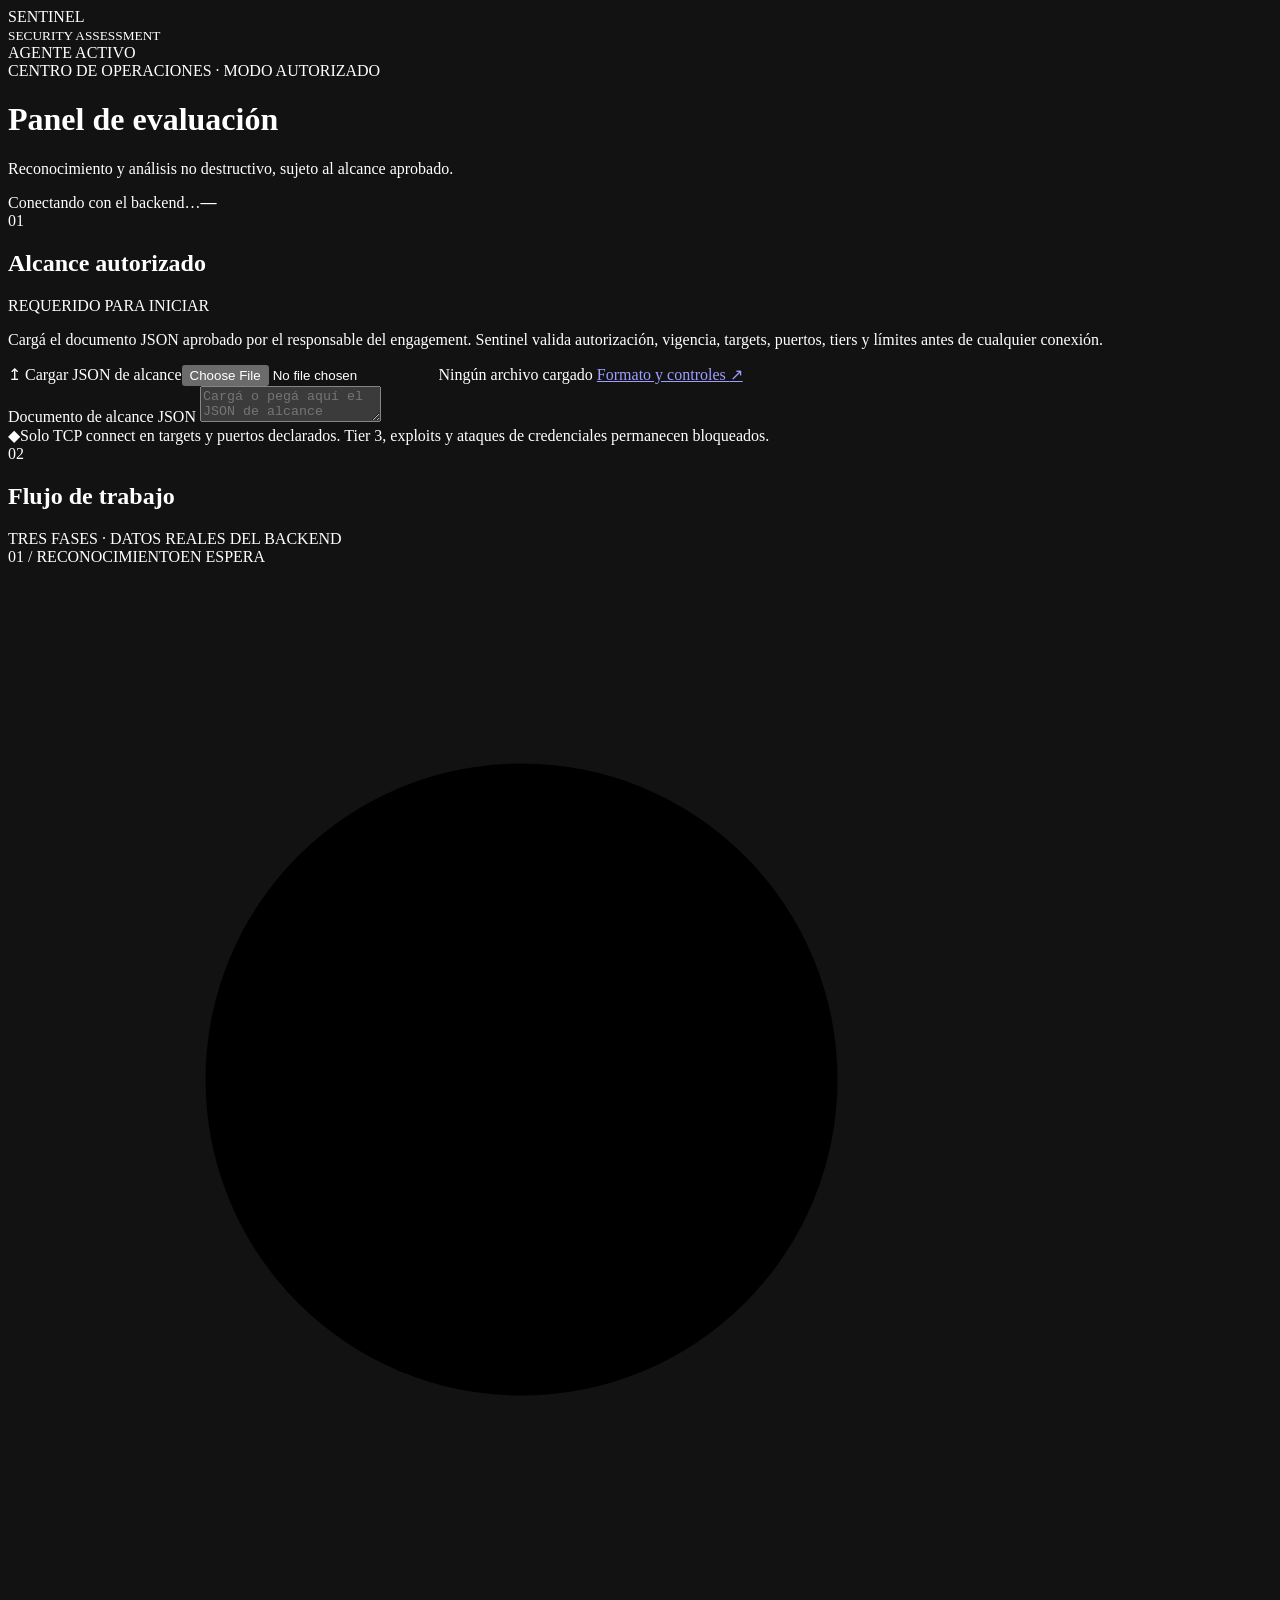
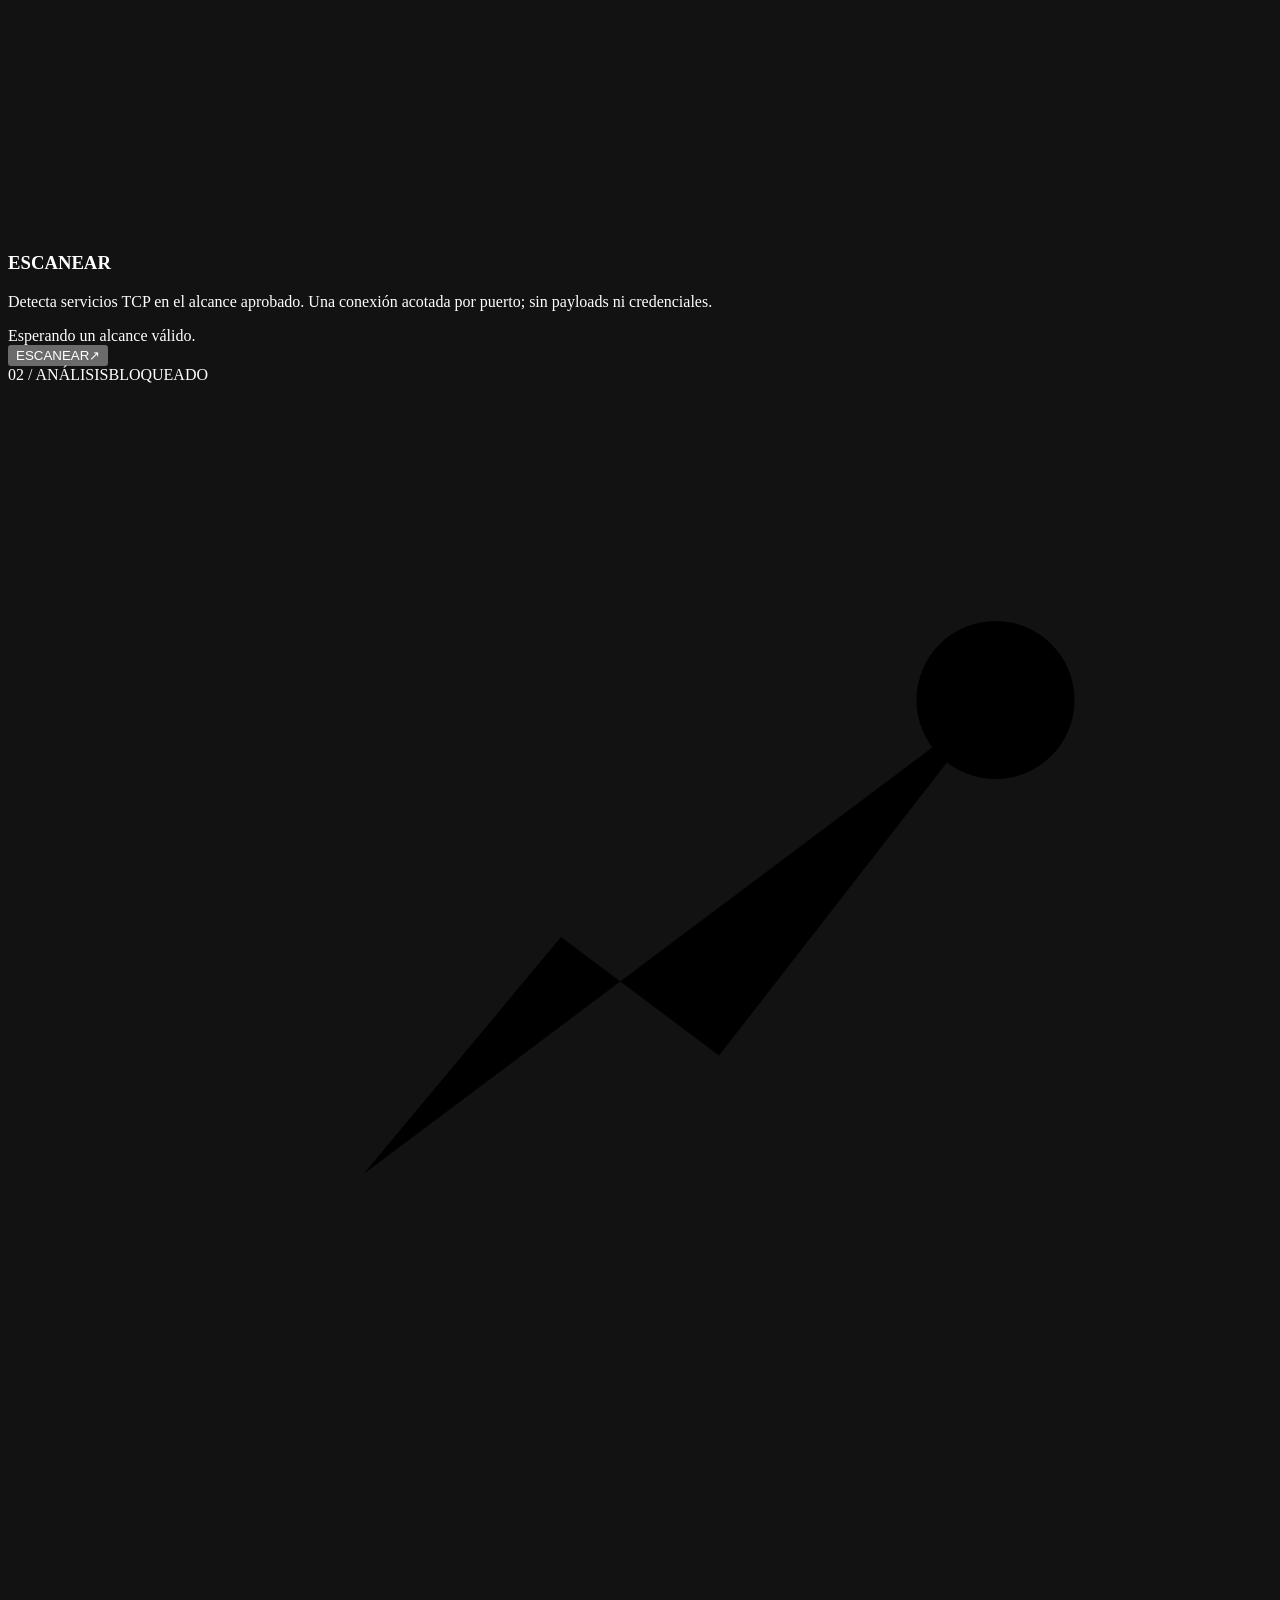
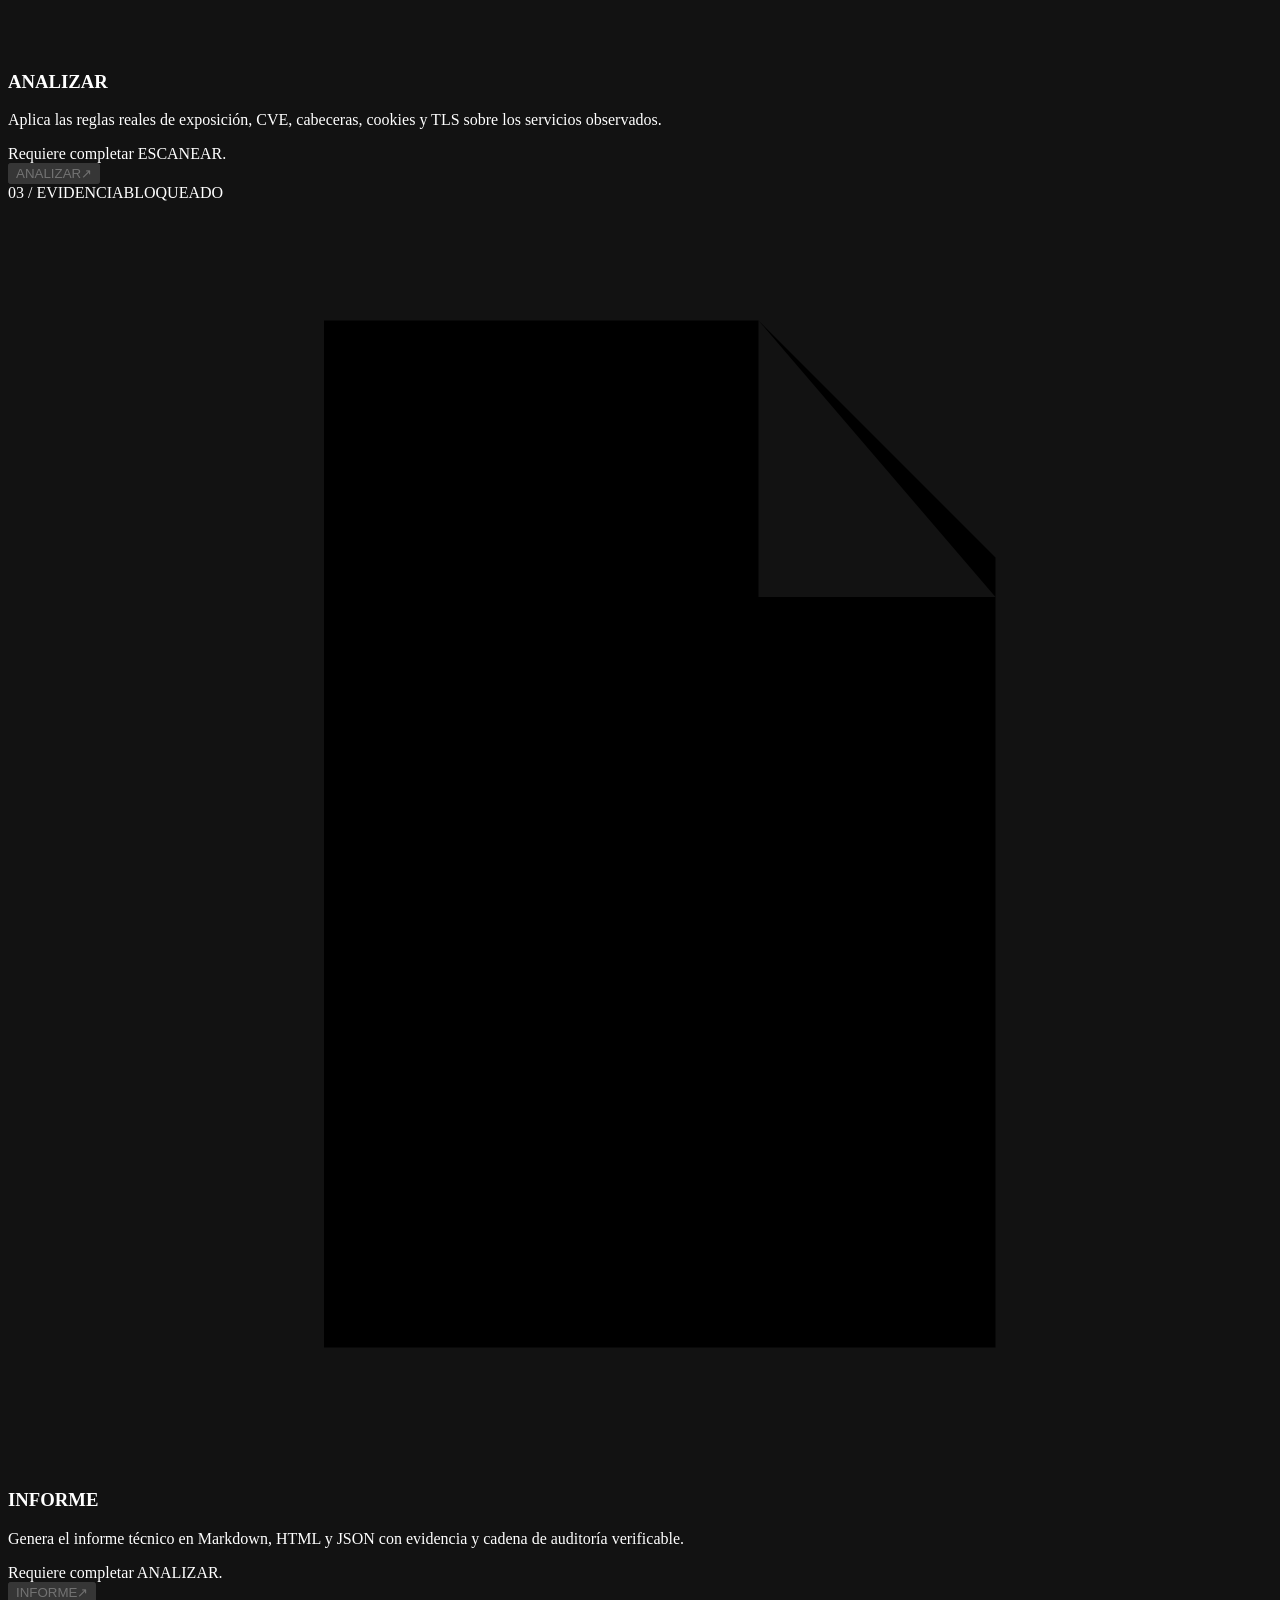
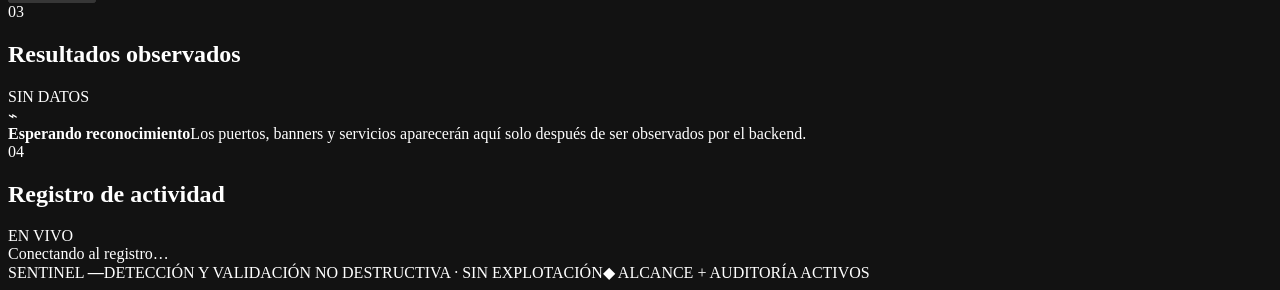
==== sentinel/web/index.html @ fcb8a3c2 "Implement Sentinel security assessment agent and web UI Co-authored-by: arena-agent <297053741+arena" ====
<!doctype html>
<html lang="es">
<head>
  <meta charset="utf-8">
  <meta name="viewport" content="width=device-width, initial-scale=1">
  <meta name="color-scheme" content="dark">
  <title>Sentinel · Centro de operaciones</title>
  <link rel="stylesheet" href="/app.css">
  <script src="/app.js" defer></script>
</head>
<body>
  <div class="app-shell">
    <aside class="rail" aria-label="Identidad del agente">
      <div class="brand-mark" aria-hidden="true"><span></span><span></span><span></span><span></span></div>
      <div class="rail-label">SENTINEL<br><small>SECURITY ASSESSMENT</small></div>
      <div class="rail-bottom"><span class="rail-dot"></span><span>AGENTE ACTIVO</span></div>
    </aside>

    <main class="main">
      <header class="topbar">
        <div>
          <div class="eyebrow"><span class="pulse"></span> CENTRO DE OPERACIONES · MODO AUTORIZADO</div>
          <h1>Panel de evaluación</h1>
          <p class="subtitle">Reconocimiento y análisis no destructivo, sujeto al alcance aprobado.</p>
        </div>
        <div class="system-chip"><span class="status-dot" id="server-dot"></span><span id="server-status">Conectando con el backend…</span><b id="version-label">—</b></div>
      </header>

      <section class="scope-panel panel" aria-labelledby="scope-title">
        <div class="section-heading">
          <div><span class="step">01</span><h2 id="scope-title">Alcance autorizado</h2></div>
          <span class="micro-label">REQUERIDO PARA INICIAR</span>
        </div>
        <p class="section-copy">Cargá el documento JSON aprobado por el responsable del engagement. Sentinel valida autorización, vigencia, targets, puertos, tiers y límites antes de cualquier conexión.</p>
        <div class="scope-input-row">
          <label class="file-picker" for="scope-file"><span class="file-icon" aria-hidden="true">↥</span> Cargar JSON de alcance<input id="scope-file" type="file" accept="application/json,.json"></label>
          <span class="file-name" id="file-name">Ningún archivo cargado</span>
          <a class="text-link" href="/scope-help" target="_blank" rel="noreferrer">Formato y controles <span aria-hidden="true">↗</span></a>
        </div>
        <label class="sr-only" for="scope-json">Documento de alcance JSON</label>
        <textarea id="scope-json" spellcheck="false" autocapitalize="off" autocomplete="off" placeholder="Cargá o pegá aquí el JSON de alcance autorizado. Debe incluir authorization.authorized=true, reference, approved_by, período vigente y targets/puertos específicos. No se inicia ninguna conexión hasta pulsar ESCANEAR."></textarea>
        <div class="scope-foot"><span class="shield-icon" aria-hidden="true">◆</span><span>Solo TCP connect en targets y puertos declarados. Tier 3, exploits y ataques de credenciales permanecen bloqueados.</span></div>
      </section>

      <section class="workflow" aria-label="Flujo de evaluación">
        <div class="workflow-head"><div><span class="step">02</span><h2>Flujo de trabajo</h2></div><span class="micro-label">TRES FASES · DATOS REALES DEL BACKEND</span></div>
        <div class="actions-grid">
          <article class="action-card" id="card-scan">
            <div class="action-top"><span class="action-index">01 / RECONOCIMIENTO</span><span class="state-pill idle" id="scan-state">EN ESPERA</span></div>
            <div class="action-icon scan-icon" aria-hidden="true"><svg viewBox="0 0 32 32"><circle cx="13" cy="13" r="8"/><path d="m19 19 7 7M13 2v4M2 13h4M22 13h4M13 20v4"/></svg></div>
            <h3>ESCANEAR</h3>
            <p>Detecta servicios TCP en el alcance aprobado. Una conexión acotada por puerto; sin payloads ni credenciales.</p>
            <div class="card-result" id="scan-result">Esperando un alcance válido.</div>
            <button class="primary-action" id="scan-button" type="button"><span>ESCANEAR</span><span aria-hidden="true">↗</span></button>
          </article>

          <article class="action-card" id="card-analyze">
            <div class="action-top"><span class="action-index">02 / ANÁLISIS</span><span class="state-pill idle" id="analyze-state">BLOQUEADO</span></div>
            <div class="action-icon analyze-icon" aria-hidden="true"><svg viewBox="0 0 32 32"><path d="M5 25V7m0 18h23M9 20l5-6 4 3 7-9"/><circle cx="25" cy="8" r="2"/></svg></div>
            <h3>ANALIZAR</h3>
            <p>Aplica las reglas reales de exposición, CVE, cabeceras, cookies y TLS sobre los servicios observados.</p>
            <div class="card-result" id="analyze-result">Requiere completar ESCANEAR.</div>
            <button class="primary-action secondary-action" id="analyze-button" type="button" disabled><span>ANALIZAR</span><span aria-hidden="true">↗</span></button>
          </article>

          <article class="action-card" id="card-report">
            <div class="action-top"><span class="action-index">03 / EVIDENCIA</span><span class="state-pill idle" id="report-state">BLOQUEADO</span></div>
            <div class="action-icon report-icon" aria-hidden="true"><svg viewBox="0 0 32 32"><path d="M8 3h11l6 6v20H8zM19 3v7h6M12 16h9M12 21h9M12 26h6"/></svg></div>
            <h3>INFORME</h3>
            <p>Genera el informe técnico en Markdown, HTML y JSON con evidencia y cadena de auditoría verificable.</p>
            <div class="card-result" id="report-result">Requiere completar ANALIZAR.</div>
            <button class="primary-action secondary-action" id="report-button" type="button" disabled><span>INFORME</span><span aria-hidden="true">↗</span></button>
          </article>
        </div>
      </section>

      <section class="results-grid">
        <article class="panel result-panel">
          <div class="section-heading"><div><span class="step">03</span><h2>Resultados observados</h2></div><span class="micro-label" id="result-meta">SIN DATOS</span></div>
          <div id="results-content" class="empty-state"><div class="empty-glyph" aria-hidden="true">⌁</div><strong>Esperando reconocimiento</strong><span>Los puertos, banners y servicios aparecerán aquí solo después de ser observados por el backend.</span></div>
        </article>
        <article class="panel activity-panel">
          <div class="section-heading"><div><span class="step">04</span><h2>Registro de actividad</h2></div><span class="live-label"><i></i> EN VIVO</span></div>
          <div id="activity-list" class="activity-list"><div class="activity-empty">Conectando al registro…</div></div>
        </article>
      </section>

      <section class="panel report-panel" id="report-panel" hidden>
        <div class="section-heading report-heading"><div><span class="step">05</span><h2>Informe técnico</h2><span class="report-id" id="report-id"></span></div><div id="download-links" class="download-links"></div></div>
        <div class="report-frame-wrap"><iframe id="report-frame" title="Vista previa del informe Sentinel" sandbox=""></iframe></div>
      </section>

      <footer><span>SENTINEL <b id="footer-version">—</b></span><span>DETECCIÓN Y VALIDACIÓN NO DESTRUCTIVA · SIN EXPLOTACIÓN</span><span class="footer-lock">◆ ALCANCE + AUDITORÍA ACTIVOS</span></footer>
    </main>
  </div>
  <div class="toast" id="toast" role="status" aria-live="polite"></div>
</body>
</html>
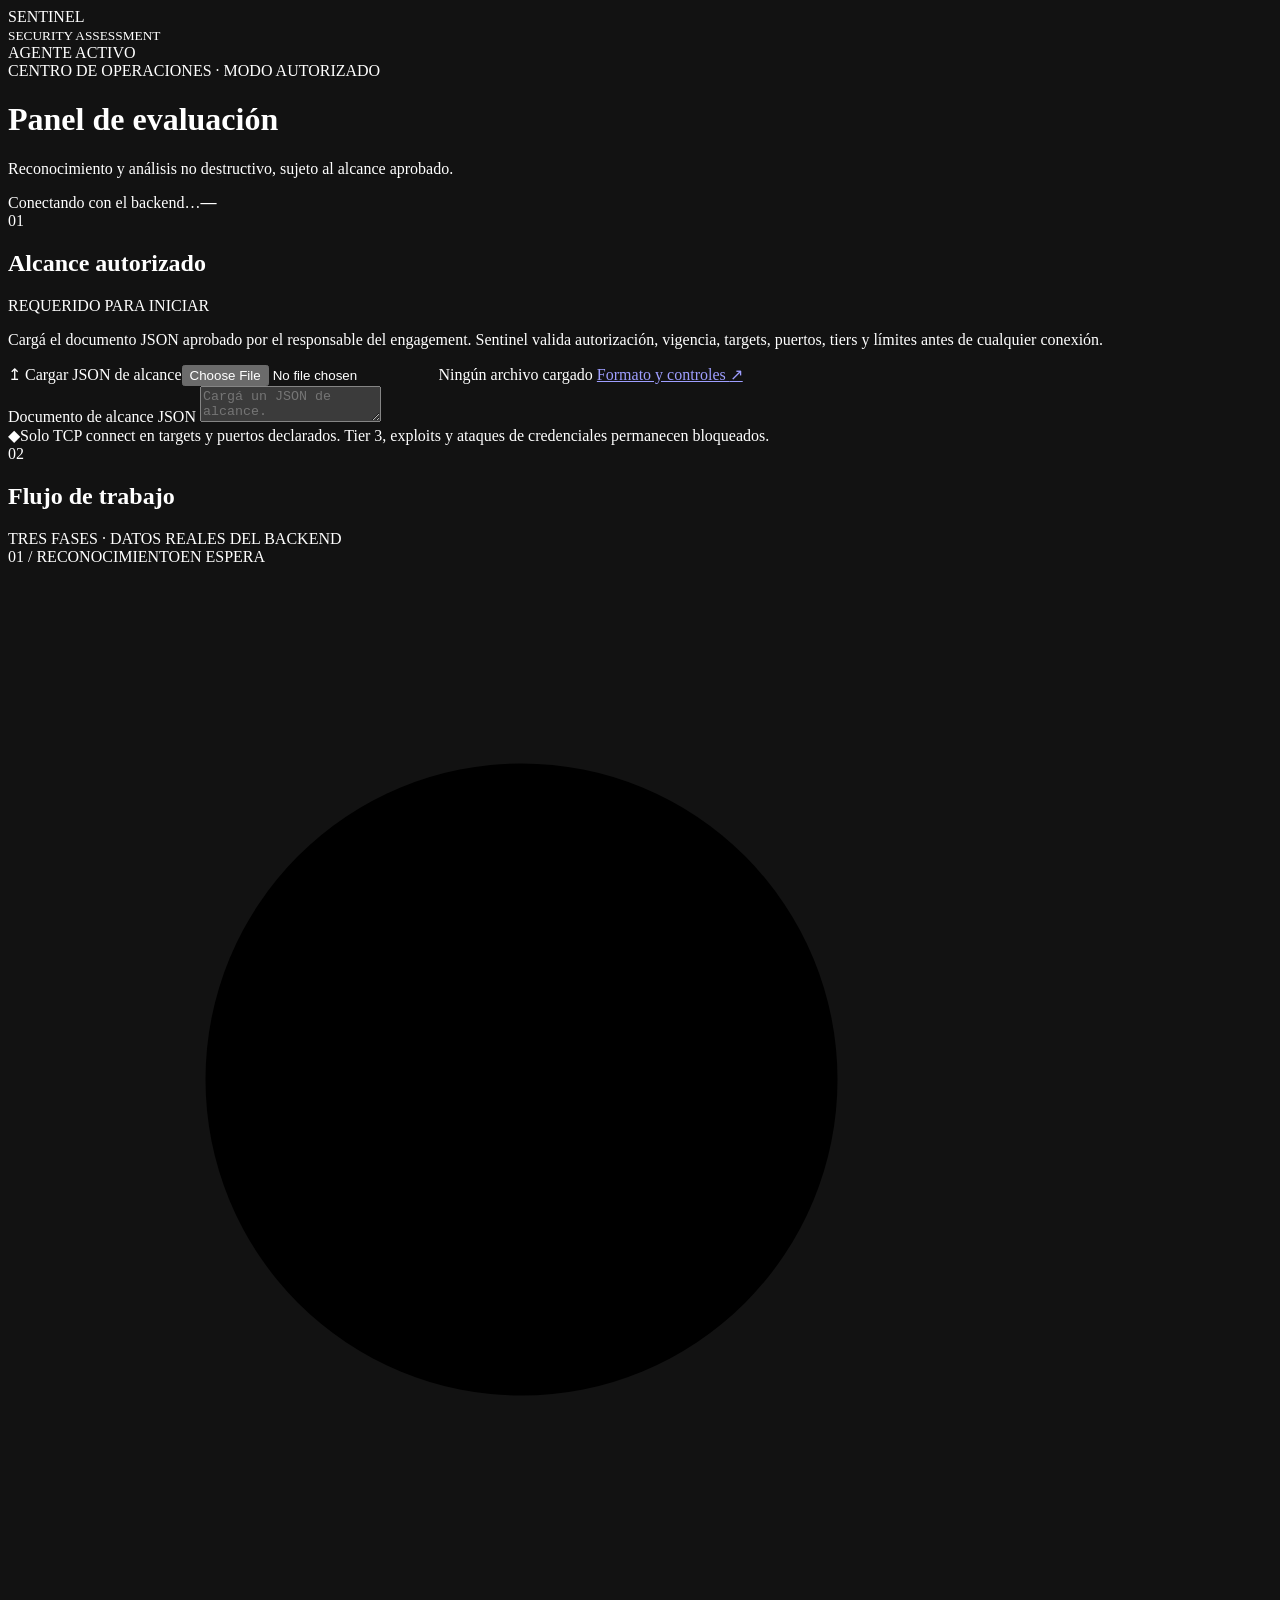
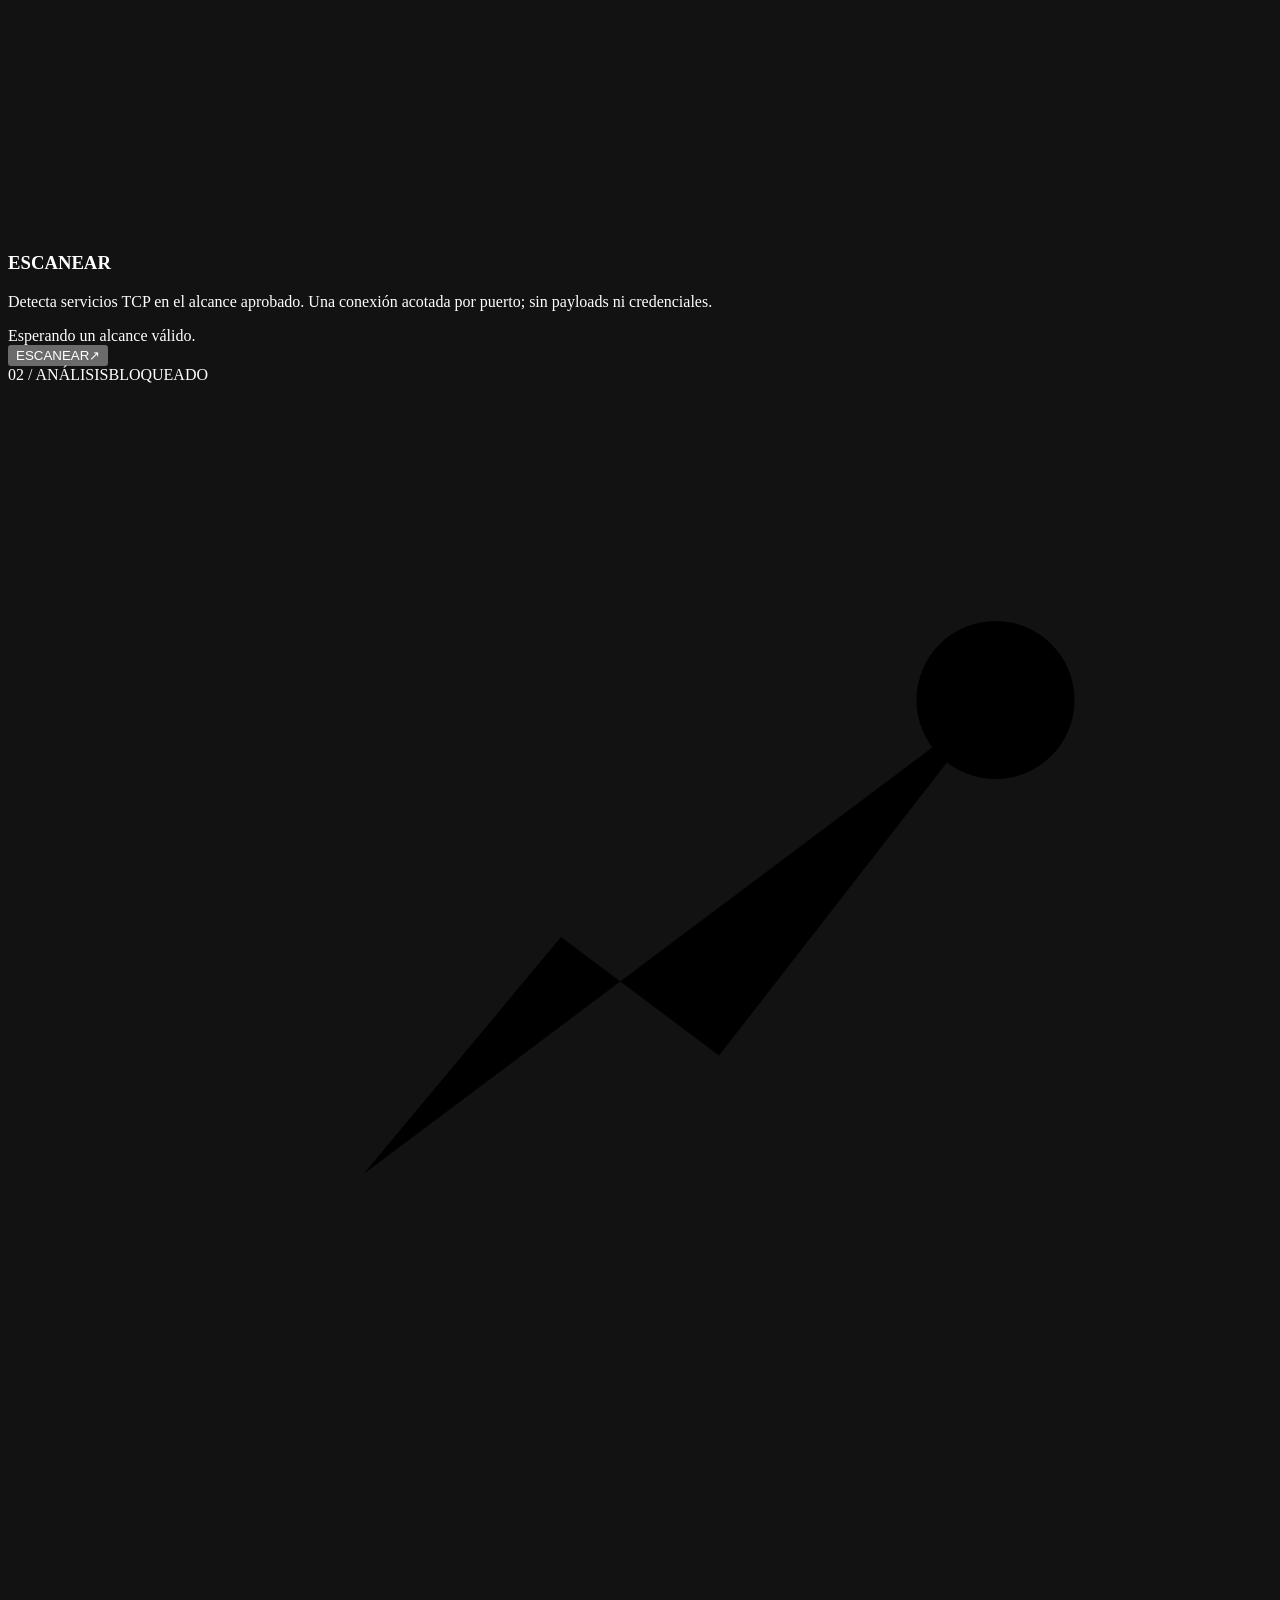
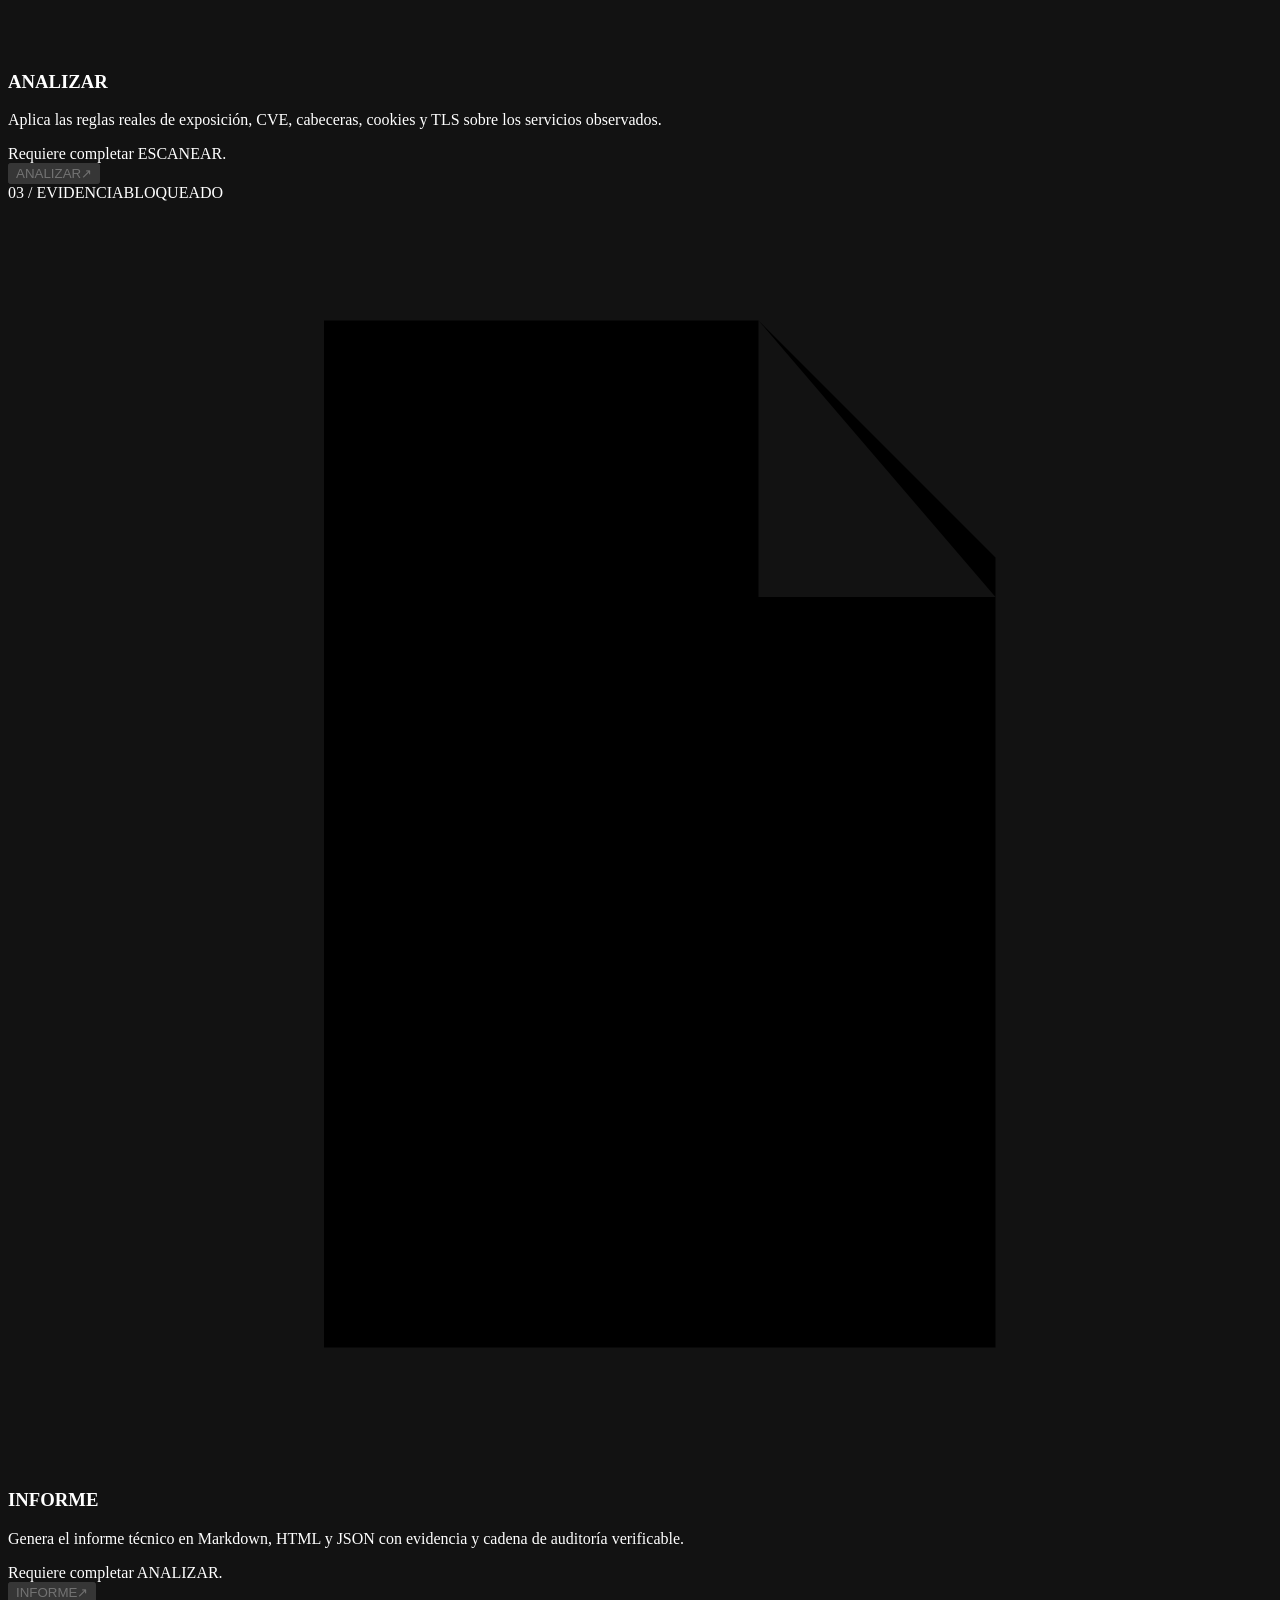
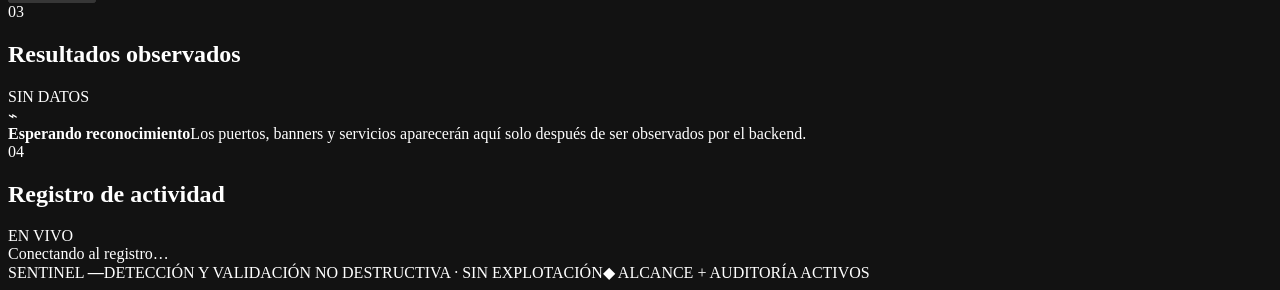
==== commit d2aa4efe: "Harden Sentinel Web security controls Co-authored-by: arena-agent <297053741+arena-agent@users.norep" ====
--- a/sentinel/web/index.html
+++ b/sentinel/web/index.html
@@ -38,7 +38,7 @@
           <a class="text-link" href="/scope-help" target="_blank" rel="noreferrer">Formato y controles <span aria-hidden="true">↗</span></a>
         </div>
         <label class="sr-only" for="scope-json">Documento de alcance JSON</label>
-        <textarea id="scope-json" spellcheck="false" autocapitalize="off" autocomplete="off" placeholder="Cargá o pegá aquí el JSON de alcance autorizado. Debe incluir authorization.authorized=true, reference, approved_by, período vigente y targets/puertos específicos. No se inicia ninguna conexión hasta pulsar ESCANEAR."></textarea>
+        <textarea id="scope-json" spellcheck="false" autocapitalize="off" autocomplete="off" placeholder="Cargá un JSON de alcance. authorization.authorized, reference y approved_by son declaraciones; el sistema no verifica consentimiento externo. Incluí período vigente y targets/puertos específicos. No se inicia ninguna conexión hasta pulsar ESCANEAR."></textarea>
         <div class="scope-foot"><span class="shield-icon" aria-hidden="true">◆</span><span>Solo TCP connect en targets y puertos declarados. Tier 3, exploits y ataques de credenciales permanecen bloqueados.</span></div>
       </section>
 
